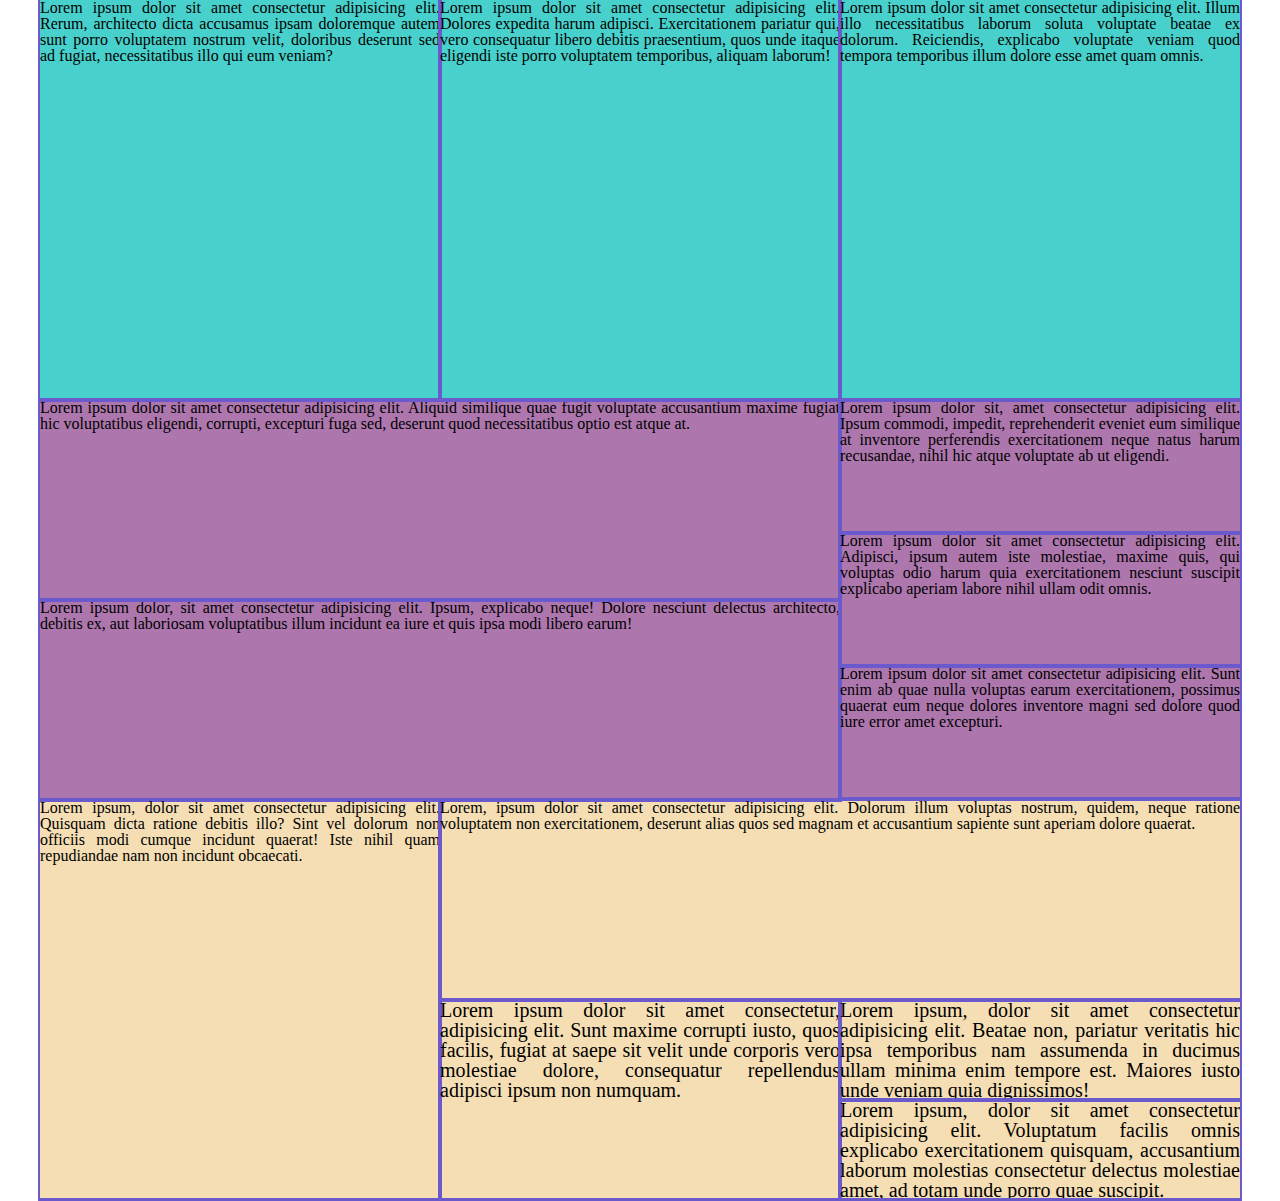
==== float.html @ 71c0e5dc "first commit" ====
<!DOCTYPE html>
<html lang="zxx">
<head>
    <meta charset="UTF-8">
    <meta name="viewport" content="width=device-width, initial-scale=1.0">
    <link rel="stylesheet" href="css/styles.css">
    <title>Float</title>
</head>
<body>
    <div class="container">
        <!-- First container -->
        <div class="first-float">
            <div class="first-float-child">Lorem ipsum dolor sit amet consectetur adipisicing elit. Rerum, architecto dicta accusamus ipsam doloremque autem sunt porro voluptatem nostrum velit, doloribus deserunt sed ad fugiat, necessitatibus illo qui eum veniam?</div>
            <div class="first-float-child">Lorem ipsum dolor sit amet consectetur adipisicing elit. Dolores expedita harum adipisci. Exercitationem pariatur qui, vero consequatur libero debitis praesentium, quos unde itaque eligendi iste porro voluptatem temporibus, aliquam laborum!</div>
            <div class="first-float-child">Lorem ipsum dolor sit amet consectetur adipisicing elit. Illum illo necessitatibus laborum soluta voluptate beatae ex dolorum. Reiciendis, explicabo voluptate veniam quod tempora temporibus illum dolore esse amet quam omnis.</div>
            <div class="clr"></div>
        </div>
        <!-- Second container -->
        <div class="second-float">
        <div>
            <div class="child">Lorem ipsum dolor sit amet consectetur adipisicing elit. Aliquid similique quae fugit voluptate accusantium maxime fugiat hic voluptatibus eligendi, corrupti, excepturi fuga sed, deserunt quod necessitatibus optio est atque at.</div>
            <div class="child">Lorem ipsum dolor, sit amet consectetur adipisicing elit. Ipsum, explicabo neque! Dolore nesciunt delectus architecto, debitis ex, aut laboriosam voluptatibus illum incidunt ea iure et quis ipsa modi libero earum!</div>
            <div class="clr"></div>
        </div>
        <div>
            <div class="child-one">Lorem ipsum dolor sit, amet consectetur adipisicing elit. Ipsum commodi, impedit, reprehenderit eveniet eum similique at inventore perferendis exercitationem neque natus harum recusandae, nihil hic atque voluptate ab ut eligendi.</div>
            <div class="child-one">Lorem ipsum dolor sit amet consectetur adipisicing elit. Adipisci, ipsum autem iste molestiae, maxime quis, qui voluptas odio harum quia exercitationem nesciunt suscipit explicabo aperiam labore nihil ullam odit omnis.</div>
            <div class="child-one">Lorem ipsum dolor sit amet consectetur adipisicing elit. Sunt enim ab quae nulla voluptas earum exercitationem, possimus quaerat eum neque dolores inventore magni sed dolore quod iure error amet excepturi.</div>    
            <div class="clr"></div>
        </div>
        </div>
        <!-- Third continer -->
         <div class="third-float">
            <div class="third-float-one">Lorem ipsum, dolor sit amet consectetur adipisicing elit. Quisquam dicta ratione debitis illo? Sint vel dolorum non officiis modi cumque incidunt quaerat! Iste nihil quam repudiandae nam non incidunt obcaecati.</div>
            <div class="third-float-two">
                <div class="third-float-three">Lorem, ipsum dolor sit amet consectetur adipisicing elit. Dolorum illum voluptas nostrum, quidem, neque ratione voluptatem non exercitationem, deserunt alias quos sed magnam et accusantium sapiente sunt aperiam dolore quaerat.</div>
                <div class="box">
                    <div>Lorem ipsum dolor sit amet consectetur, adipisicing elit. Sunt maxime corrupti iusto, quos facilis, fugiat at saepe sit velit unde corporis vero molestiae dolore, consequatur repellendus adipisci ipsum non numquam.</div>
                    <div>
                        <div>Lorem ipsum, dolor sit amet consectetur adipisicing elit. Beatae non, pariatur veritatis hic ipsa temporibus nam assumenda in ducimus ullam minima enim tempore est. Maiores iusto unde veniam quia dignissimos!</div>
                        <div>Lorem ipsum, dolor sit amet consectetur adipisicing elit. Voluptatum facilis omnis explicabo exercitationem quisquam, accusantium laborum molestias consectetur delectus molestiae amet, ad totam unde porro quae suscipit.</div>
                    </div>
                </div>
            </div> 
            <div class="clr"></div>
         </div>
</div>
</body>
</html>
---- css/styles.css ----
@import url(reset.css);

.container {
    width: 1200px;
    margin: 0 auto;
}

.first {
    background: rgb(221, 221, 162);
    font-size: 0;
}

.first div,
.second div,
.third div {
    outline: 2px solid rgb(36, 13, 13);
    text-align: center;
}

.first>div {
    width: 400px;
    height: 400px;
    display: inline-block;
    font-size: 20px;
    vertical-align: top;
}

.second {
    background: rgb(117, 117, 241);
    font-size: 0;
}

.second>div {
    display: inline-block;
    width: 800px;
    font-size: 20px;
    vertical-align: top;
}

.second>div>div {
    height: 200px;
}

.second>div+div {
    width: 400px;
}

.second>div+div>div {
    height: 133px;
}

.third {
    background: plum;
    font-size: 0;
}

.third>div {
    display: inline-block;
    font-size: 20px;
    vertical-align: top;
    height: 400px;
}

.third-one {
    width: 400px;
}

.third-two {
    width: 800px;
}

.third-three {
    height: 200px;
}

.box {
    font-size: 0;
}

.box>div {
    display: inline-block;
    font-size: 20px;
    vertical-align: top;
    width: 400px;
    height: 200px;
}

.box>div>div {
    height: 100px;
}


/* FLOAT */

.clr {
    clear: both;
}

.first-float {
    background: mediumturquoise;
}

.first-float div,
.second-float div,
.third-float div {
    outline: 2px solid slateblue;
    text-align: justify;
}

.first-float-child {
    float: left;
    width: 400px;
    height: 400px;
}

.second-float {
    background: rgb(173, 119, 173);
    height: 400px;
}

.second-float>div {
    float: left;
    width: 800px;
}

.second-float>div>.child {
    height: 200px;
}

.second-float>div+div {
    width: 400px;
}

.second-float>div+div>.child-one {
    height: 133px;
}

.third-float {
    background: wheat;
    height: 400px;
}

.third-float>.third-float-one,.third-float-two {
    float: left;
}

.third-float-one {
    width: 400px;
    height: 400px;
}

.third-float-two {
    width: 800px;
    height: 400px;
}
.third-float-three {
    width: 800px;
    height: 200px;
}

.box {
    width: 800px;
    height: 200px;
}

.box>div {
    float: left;
    width: 400px;
    height: 200px;
}

.box>div>div {
    height: 100px;
}
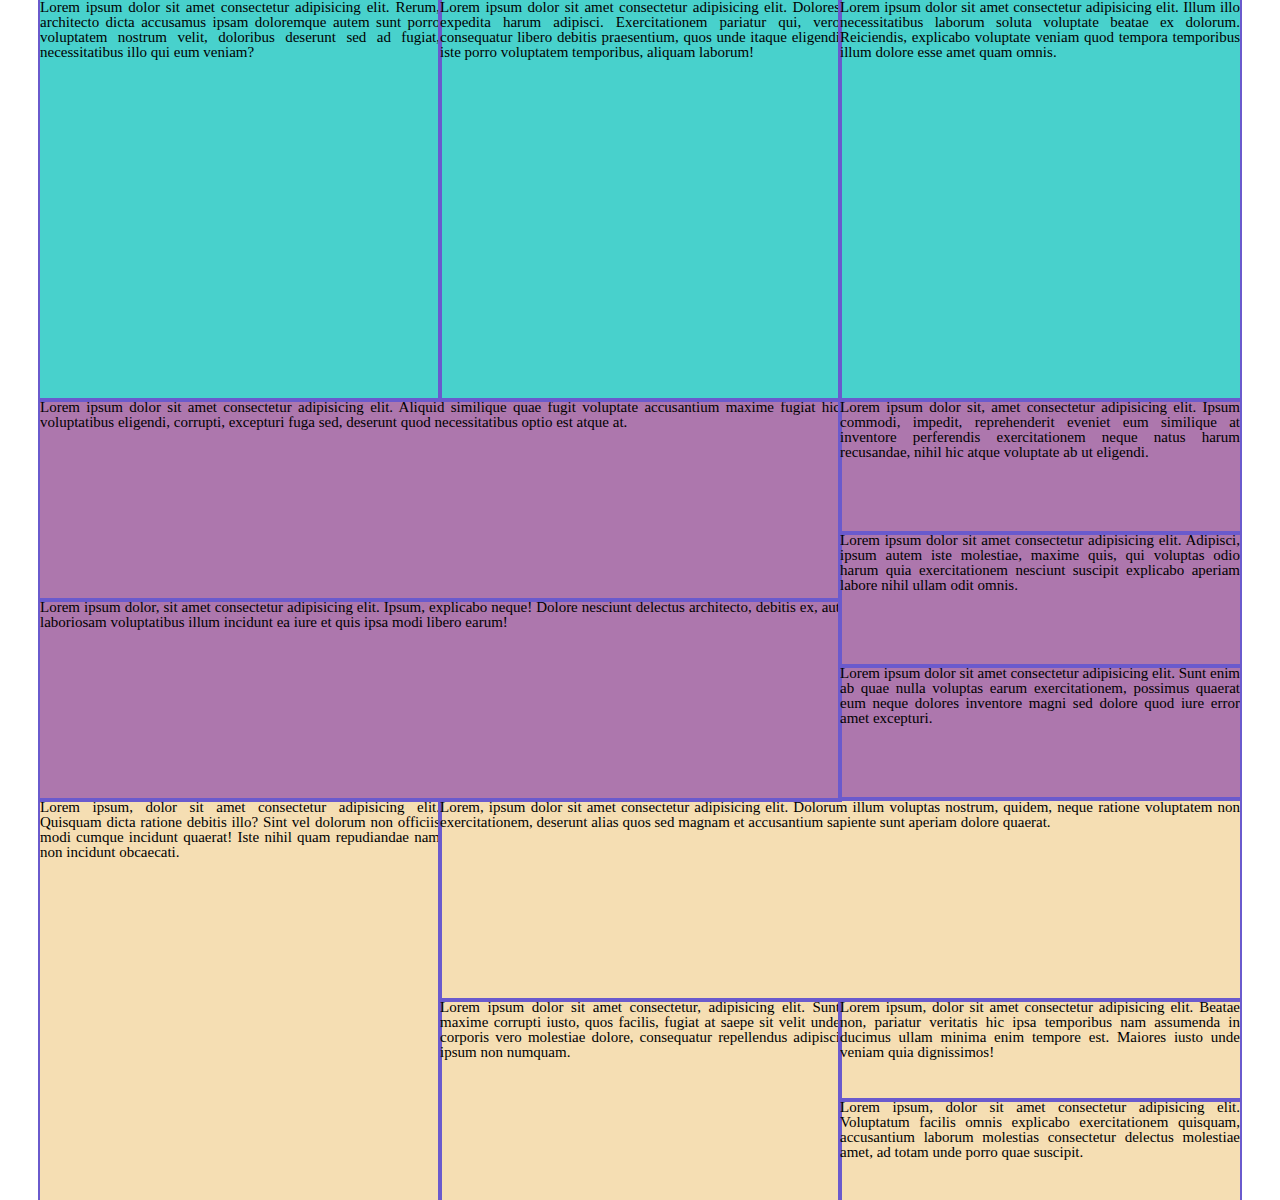
==== commit 4f72c5fe: "flex" ====
--- a/float.html
+++ b/float.html
@@ -30,7 +30,7 @@
         </div>
         </div>
         <!-- Third continer -->
-         <div class="third-float">
+        <div class="third-float">
             <div class="third-float-one">Lorem ipsum, dolor sit amet consectetur adipisicing elit. Quisquam dicta ratione debitis illo? Sint vel dolorum non officiis modi cumque incidunt quaerat! Iste nihil quam repudiandae nam non incidunt obcaecati.</div>
             <div class="third-float-two">
                 <div class="third-float-three">Lorem, ipsum dolor sit amet consectetur adipisicing elit. Dolorum illum voluptas nostrum, quidem, neque ratione voluptatem non exercitationem, deserunt alias quos sed magnam et accusantium sapiente sunt aperiam dolore quaerat.</div>
@@ -41,9 +41,9 @@
                         <div>Lorem ipsum, dolor sit amet consectetur adipisicing elit. Voluptatum facilis omnis explicabo exercitationem quisquam, accusantium laborum molestias consectetur delectus molestiae amet, ad totam unde porro quae suscipit.</div>
                     </div>
                 </div>
-            </div> 
+            </div>
+        </div> 
             <div class="clr"></div>
-         </div>
 </div>
 </body>
 </html>--- a/css/styles.css
+++ b/css/styles.css
@@ -105,6 +105,7 @@
 .third-float div {
     outline: 2px solid slateblue;
     text-align: justify;
+    font-size: 15px;
 }
 
 .first-float-child {
@@ -153,11 +154,7 @@
     width: 800px;
     height: 400px;
 }
-.third-float-three {
-    width: 800px;
-    height: 200px;
-}
-
+.third-float-three,
 .box {
     width: 800px;
     height: 200px;
@@ -173,3 +170,69 @@
     height: 100px;
 }
 
+/* Flex */
+
+.flex-container {
+    width: 1200px;
+    margin: 0 auto;
+}
+
+.flex-first, 
+.flex-second, 
+.flex-third {
+    height: 400px;
+    display: flex;
+}
+
+.flex-first div,
+.flex-second div,
+.flex-third div {
+    outline: 2px solid rgb(36, 13, 13);
+    text-align: center;
+}
+
+.flex-first {
+    background: rgb(221, 221, 162);
+}
+
+.flex-second {
+    background: rgb(117, 117, 241);
+}
+
+.flex-second>div, 
+.flex-third-two {
+    width: 800px;
+}
+
+.flex-second>div>div {
+    height: 200px;
+}
+
+.flex-second>div+div,
+.flex-third-one {
+    width: 400px;
+}
+
+.flex-second>div+div>div {
+    height: 133px;
+}
+
+.flex-third {
+    background: plum;
+}
+
+.flex-third-three {
+    height: 200px;
+}
+
+.flex-box {
+    display: flex;
+}
+.flex-box>div {
+    width: 400px;
+    height: 200px;
+}
+
+.flex-box>div>div {
+    height: 100px;
+}